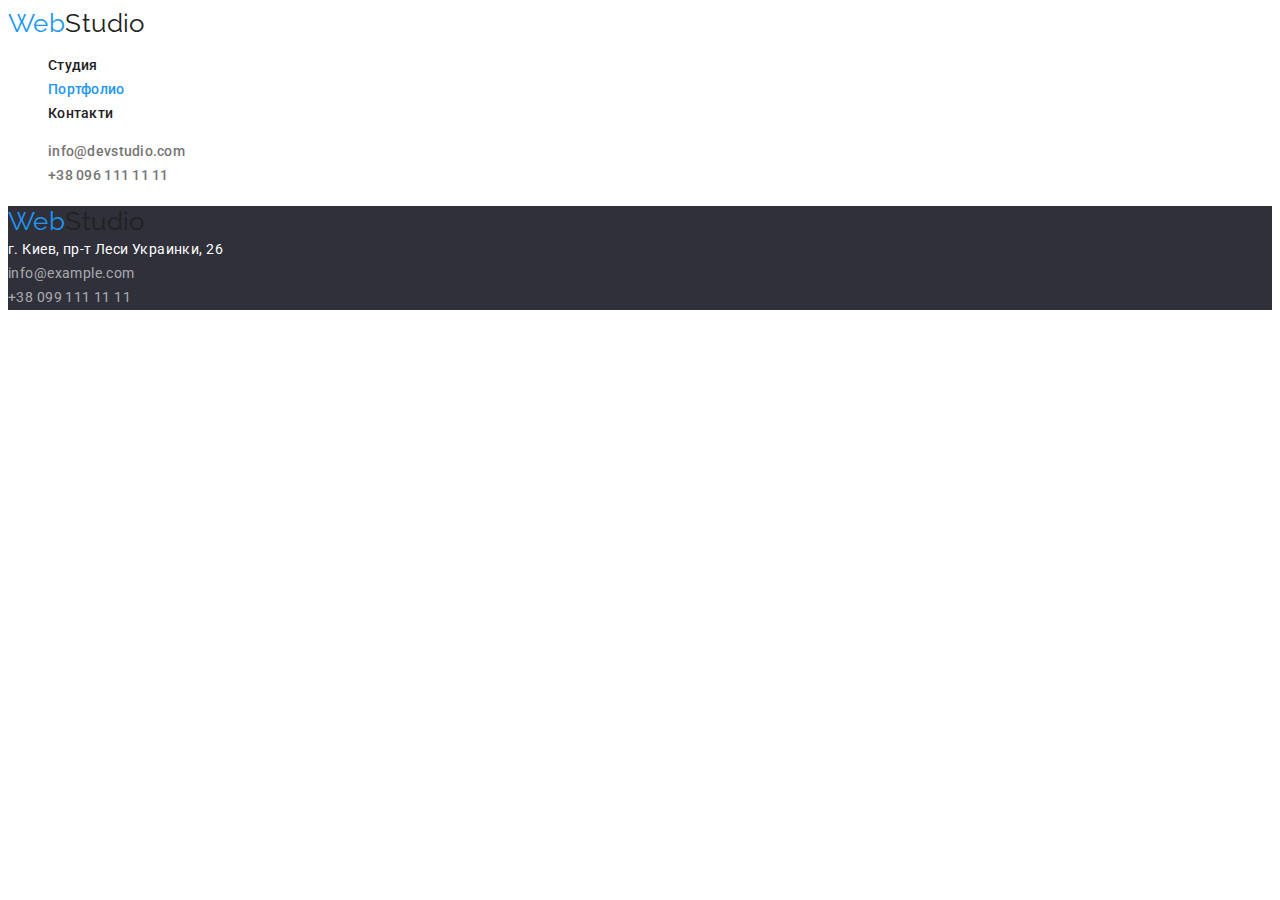
==== portfolio.html @ b34d82f7 "Підключення шрифтів, надання класів." ====
<!DOCTYPE html>
<html lang="ru">

<head>
    <meta charset="UTF-8">
    <meta http-equiv="X-UA-Compatible" content="IE=edge">
    <meta name="viewport" content="width=device-width, initial-scale=1.0">
    <link 
        href="https://fonts.googleapis.com/css2?family=Raleway:wght@700&family=Roboto:wght@400;500;700;900&display=swap"
        rel="stylesheet">
    <link rel="stylesheet" href="./css/styles.css">
    <title>Портфолио</title>
</head>

<body>

    <!-- Навигация сайта -->
    <header class="page-header">
        <nav>
            <a href="./index.html" class="logo"><span class="accent">Web</span>Studio</a>
    
            <ul class="site-nav list">
                <li><a href="./index.html" class="link">Студия</a></li>
                <li><a href="./portfolio.html" class="link current">Портфолио</a></li>
                <li><a href="" class="link">Контакти</a></li>
            </ul>
        </nav>
    
        <ul class="site-contacts list">
            <li><a href="mailto:info@devstudio.com" class="link">info@devstudio.com</a></li>
            <li><a href="tel:+380961111111" class="link">+38 096 111 11 11</a></li>
        </ul>
    </header>

    <main>
        <section>
            <h1></h1>
        </section>
    </main>

    <!-- Футер -->
    <footer class="footer">
        <a href="./index.html" class="logo"><span class="accent">Web</span>Studio</a>

        <address class="contacts">
            <span class="place">г. Киев, пр-т Леси Украинки, 26</span><br>
            <a href="mailto:info@example.com" class="link">info@example.com</a> <br>
            <a href="tel:+380991111111" class="link">+38 099 111 11 11</a>
        </address>

    </footer>
        
</body>
</html>
---- css/styles.css ----
:root {
  --primary-text-color: #757575;
  --title-text-color: #212121;
  --primary-white: #ffffff;
  --accent-color: #2196f3;
  --footer-bg-color: #2F303A;
  --footer-contacts: rgba(255, 255, 255, 0.6);
}

body {
  background: #ffffff;
  color: var(--primary-text-color);
  font-family: Roboto, sans-serif;
  letter-spacing: 0.03em;
  font-size: 14px;
  line-height: 1.71;
}

.list {
  list-style: none;
}


/* Лого */

.logo {
  color: var(--title-text-color);
  font-family: Raleway, sans-serif;
  font-size: 26px;
  line-height: 1.19;
  text-decoration: none;

}

.logo .accent {
  color: var(--accent-color);
}

/* Навигация сайта */

.site-nav .link,
.site-contacts .link {
    color: var(--title-text-color);
    font-weight: 500;
    font-size: 14px;
    line-height: 1.14;
    letter-spacing: 0.02em;
    text-decoration: none;
}

.site-nav .link:hover,
.site-nav .link:focus,
.site-contacts .link:hover,
.site-contacts .link:focus {
    color: var(--accent-color);
}
.site-nav .link.current{
    color: var(--accent-color);
}

.site-contacts .link {
    color: var(--primary-text-color);
}

/* Секция Герой */

.section-hero {
    background-color: var(--footer-bg-color);
}

.section-hero .hero-title {
    color: var(--primary-white);
    font-weight: 900;
    font-size: 44px;
    line-height: 1.36;
    text-align: center;
    letter-spacing: 0.06em;
    text-transform: uppercase;
}

.button-text {
    color: var(--primary-white);
    font-weight: 700;
    font-size: 16px;
    line-height: 1.87;
    display: flex;
    align-items: center;
    text-align: center;
    letter-spacing: 0.06em;
}

/* Секция Особенности  */

.section-title {
    color: var(--title-text-color);
    font-weight: 700;
    font-size: 36px;
    line-height: 1.16;
    text-align: center;
    letter-spacing: 0.03em;
}

.features .title {
    color: var(--title-text-color);
    font-weight: 700;
    line-height: 1.14;
    text-transform: uppercase;
}

/* Секция Команда */

.team .members {
    color: var(--title-text-color);
    font-weight: 500;
    font-size: 16px;
    line-height: 1.19;
}

.team .profession {
    font-size: 16px;
    line-height: 1.19;
}

/* Футер */

.footer {
    background-color: var(--footer-bg-color);
}

.contacts .place {
    color: var(--primary-white);
    font-style: normal;
}

.contacts .link {
    color: var(--footer-contacts);
    font-style: normal;
    font-size: 14px;
    line-height: 1.71;
    text-decoration: none;
}
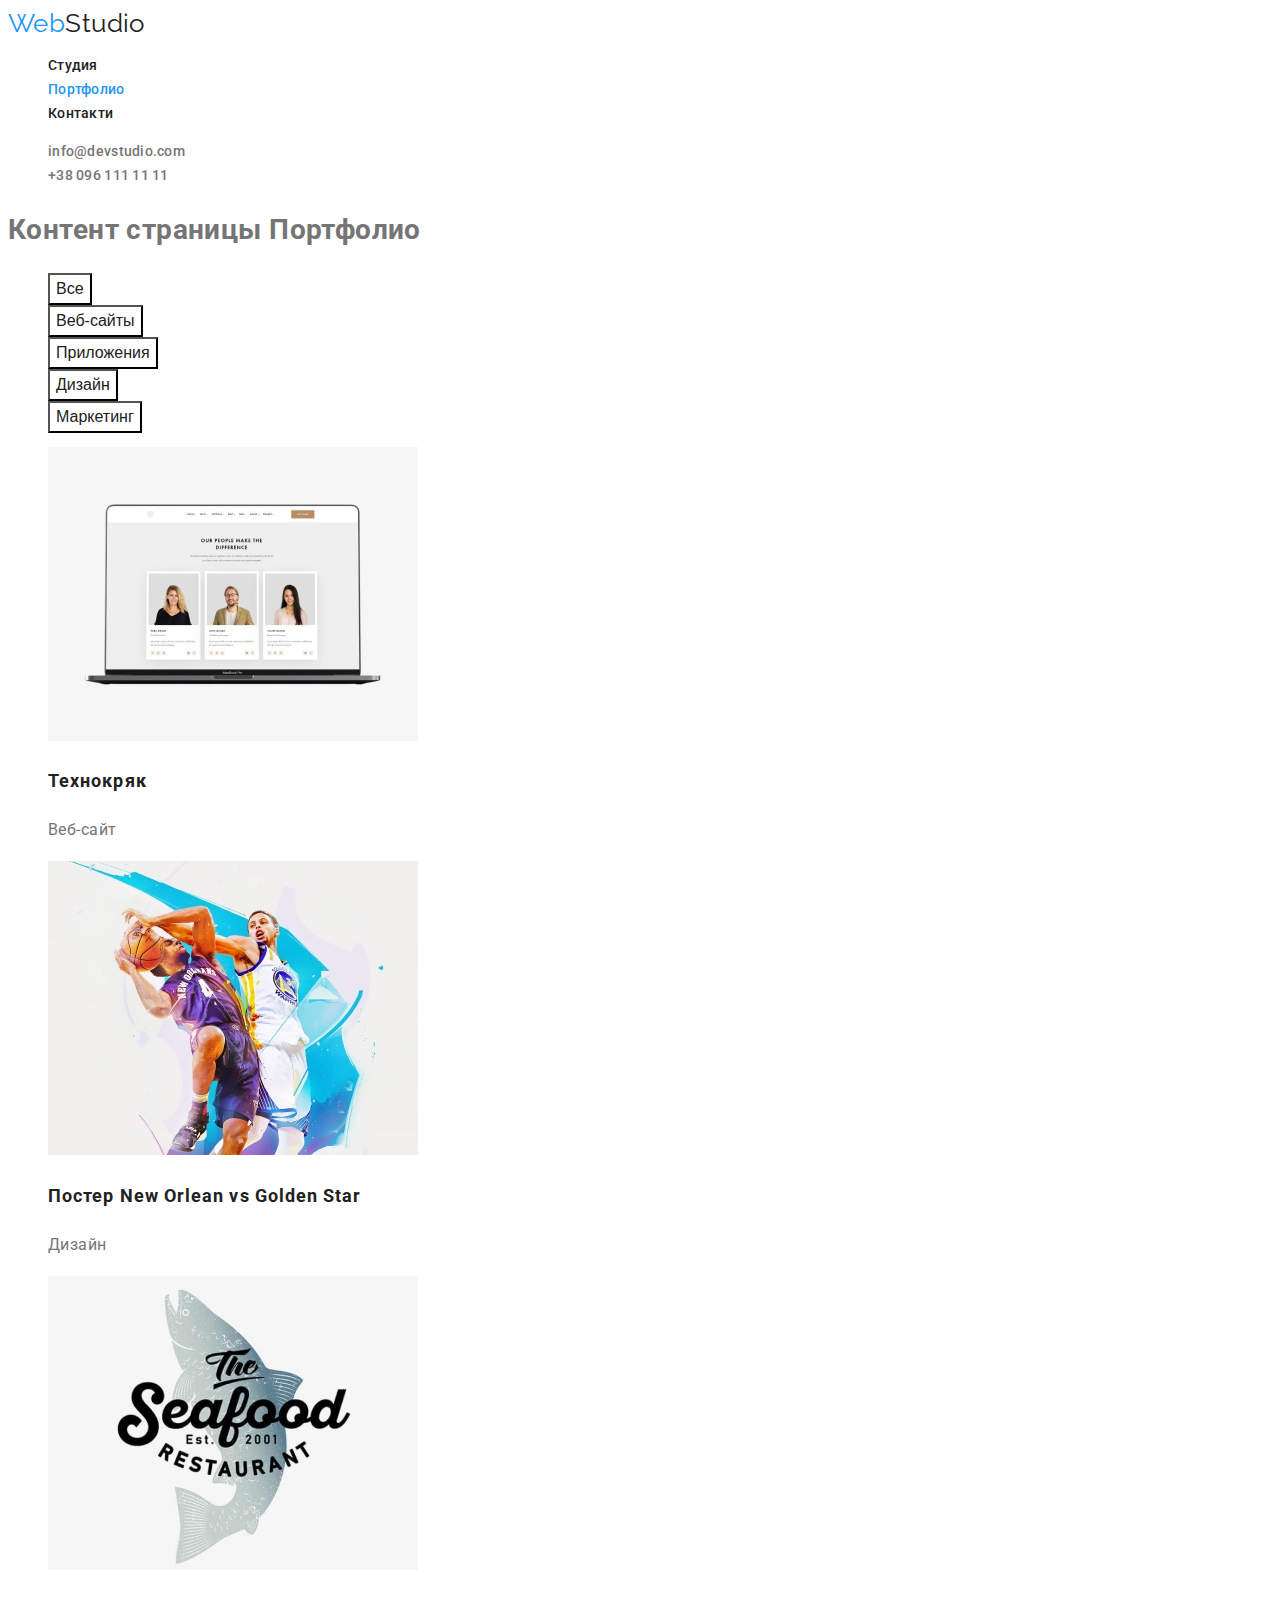
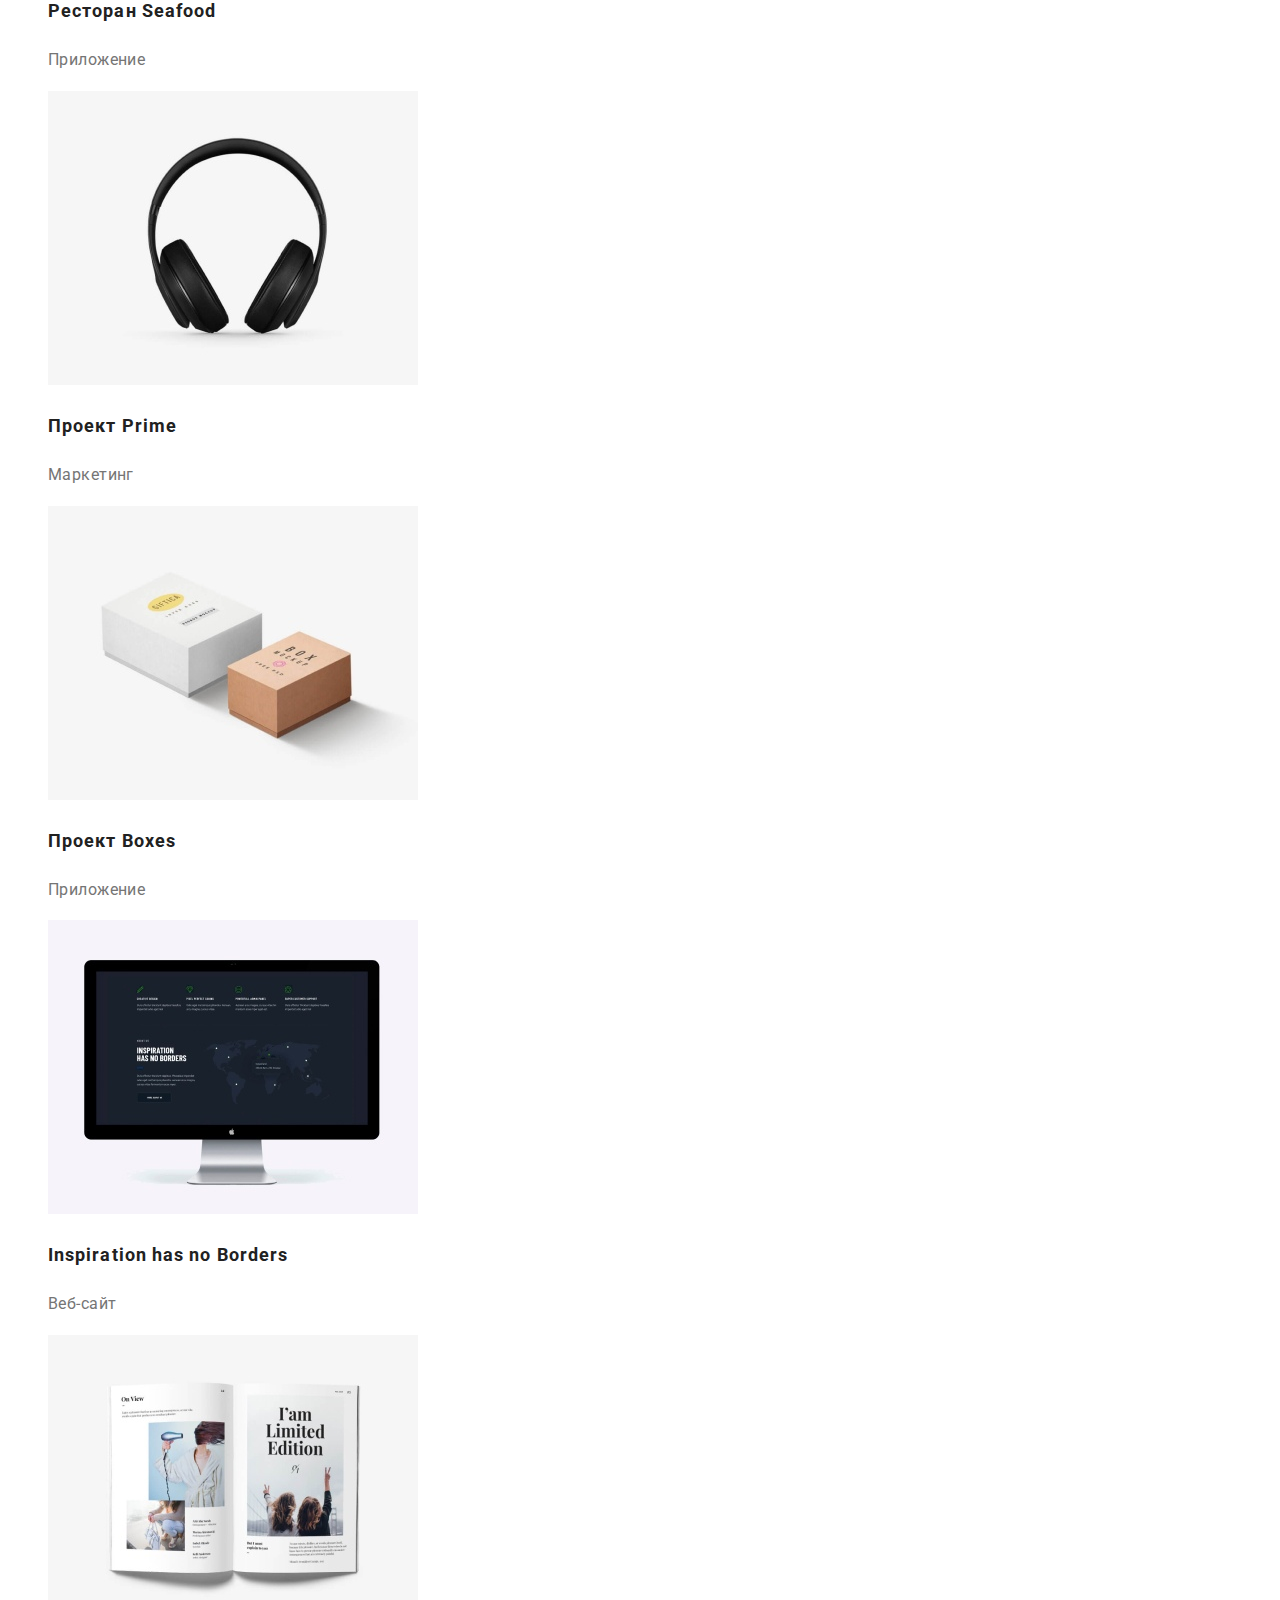
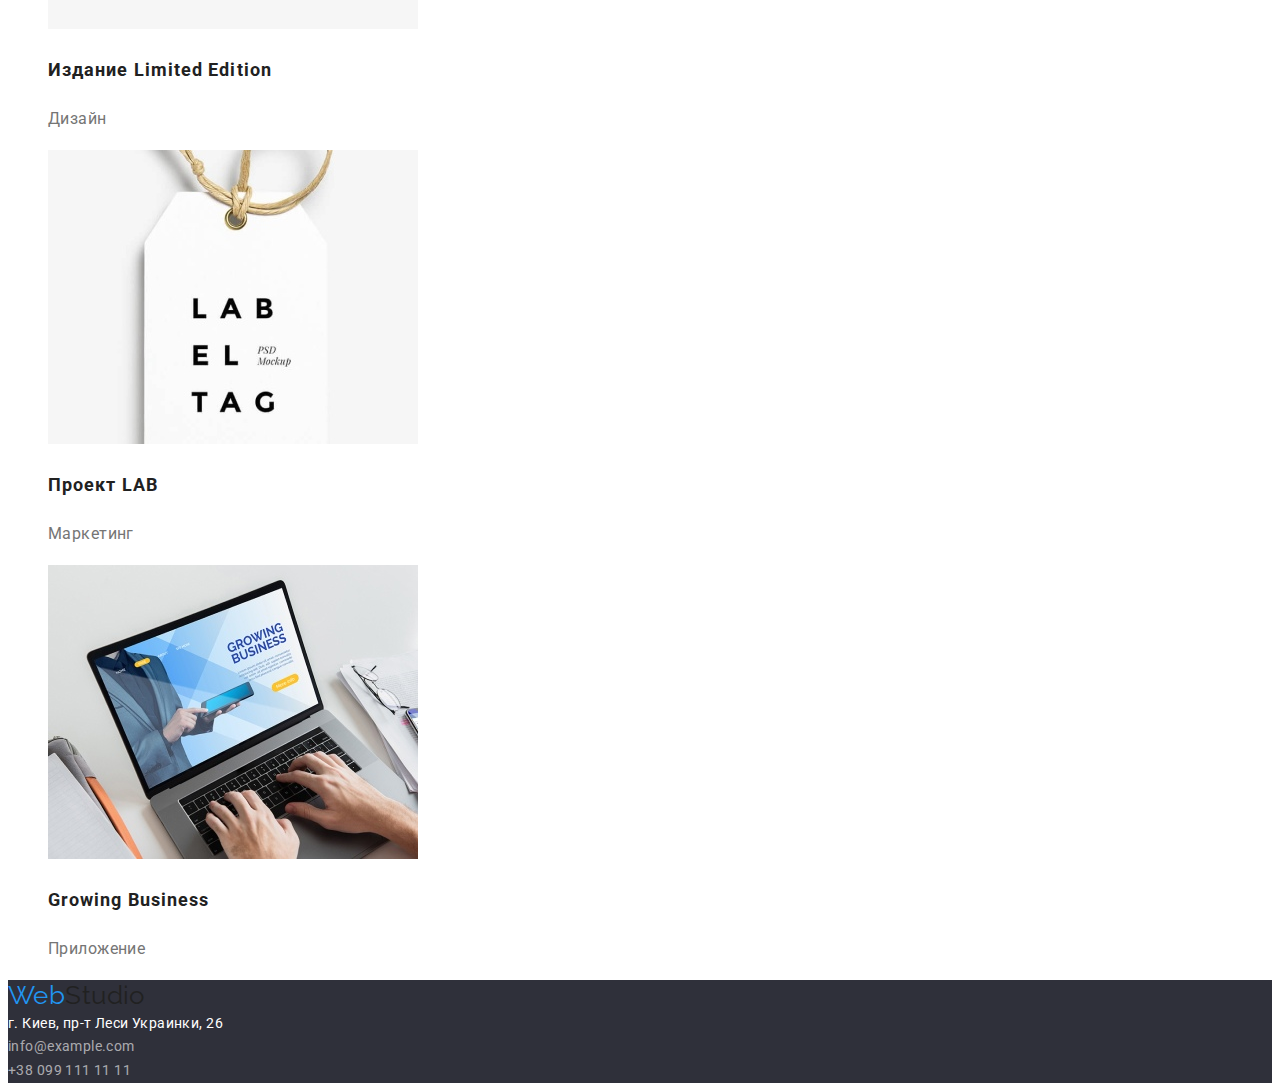
==== commit d9bab897: "Верстка ст. Портфолио" ====
--- a/portfolio.html
+++ b/portfolio.html
@@ -34,7 +34,63 @@
 
     <main>
         <section>
-            <h1></h1>
+            <h1>Контент страницы Портфолио</h1>
+
+            <ul class="filters list">
+                <li><button class="btn" type="button">Все</button></li>
+                <li><button class="btn" type="button">Веб-сайты</button></li>
+                <li><button class="btn" type="button">Приложения</button></li>
+                <li><button class="btn" type="button">Дизайн</button></li>
+                <li><button class="btn" type="button">Маркетинг</button></li>
+            </ul>
+
+            <ul class="projects list">
+                <li>
+                    <img src="./images/portfolio1.jpg" alt="разработанный проект сайта">
+                    <h2 class="name">Технокряк</h2>
+                    <p class="description">Веб-сайт</p>
+                </li>
+                <li>
+                    <img src="./images/portfolio2.jpg" alt="дизайн постера для спорт события">
+                    <h2 class="name">Постер New Orlean vs Golden Star</h2>
+                    <p class="description">Дизайн</p>
+                </li>
+                <li>
+                    <img src="./images/portfolio3.jpg" alt="приложение для ресторана морской пищи">
+                    <h2 class="name">Ресторан Seafood</h2>
+                    <p class="description">Приложение</p>
+                </li>
+                <li>
+                    <img src="./images/portfolio4.jpg" alt="маркетинговые решения для проекта">
+                    <h2 class="name">Проект Prime</h2>
+                    <p class="description">Маркетинг</p>
+                </li>
+                <li>
+                    <img src="./images/portfolio5.jpg" alt="приложение для посылок коробки">
+                    <h2 class="name">Проект Boxes</h2>
+                    <p class="description">Приложение</p>
+                </li>
+                <li>
+                    <img src="./images/portfolio6.jpg" alt="веб сайт компании">
+                    <h2 class="name">Inspiration has no Borders</h2>
+                    <p class="description">Веб-сайт</p>
+                </li>
+                <li>
+                    <img src="./images/portfolio7.jpg" alt="дизайн журнала">
+                    <h2 class="name">Издание Limited Edition</h2>
+                    <p class="description">Дизайн</p>
+                </li>
+                <li>
+                    <img src="./images/portfolio8.jpg" alt="маркетинговые решения для компании">
+                    <h2 class="name">Проект LAB</h2>
+                    <p class="description">Маркетинг</p>
+                </li>
+                <li>
+                    <img src="./images/portfolio9.jpg" alt="компьютерное приложение для растущего бизнеса">
+                    <h2 class="name">Growing Business</h2>
+                    <p class="description">Приложение</p>
+                </li>
+            </ul>
         </section>
     </main>
 
--- a/css/styles.css
+++ b/css/styles.css
@@ -8,7 +8,7 @@
 }
 
 body {
-  background: #ffffff;
+  background:var(--primary-white);
   color: var(--primary-text-color);
   font-family: Roboto, sans-serif;
   letter-spacing: 0.03em;
@@ -46,6 +46,8 @@
     line-height: 1.14;
     letter-spacing: 0.02em;
     text-decoration: none;
+
+    cursor: pointer;
 }
 
 .site-nav .link:hover,
@@ -62,7 +64,7 @@
     color: var(--primary-text-color);
 }
 
-/* Секция Герой */
+    /* Секция Герой */
 
 .section-hero {
     background-color: var(--footer-bg-color);
@@ -78,15 +80,15 @@
     text-transform: uppercase;
 }
 
-.button-text {
+.section-hero .btn {
+    background-color: var(--accent-color);
     color: var(--primary-white);
     font-weight: 700;
     font-size: 16px;
     line-height: 1.87;
-    display: flex;
-    align-items: center;
-    text-align: center;
     letter-spacing: 0.06em;
+
+    cursor: pointer;
 }
 
 /* Секция Особенности  */
@@ -138,4 +140,39 @@
     font-size: 14px;
     line-height: 1.71;
     text-decoration: none;
+}
+
+    /* Страница Портфолио */
+
+/* Список фильтров */
+
+.filters .btn {
+    background-color: var(--primary-white);
+    color: var(--title-text-color);
+    font-weight: 500;
+    font-size: 16px;
+    line-height: 1.62;
+
+    cursor: pointer;
+}
+
+.filters .btn:hover,
+.filters .btn:focus {
+    color: var(--primary-white);
+    background-color: var(--accent-color);
+}
+
+/* Проекты */
+
+.projects .name {
+    color: var(--title-text-color);
+    font-weight: 700;
+    font-size: 18px;
+    line-height: 2;
+    letter-spacing: 0.06em;
+}
+
+.projects .description {
+    font-size: 16px;
+    line-height: 1.87;
 }